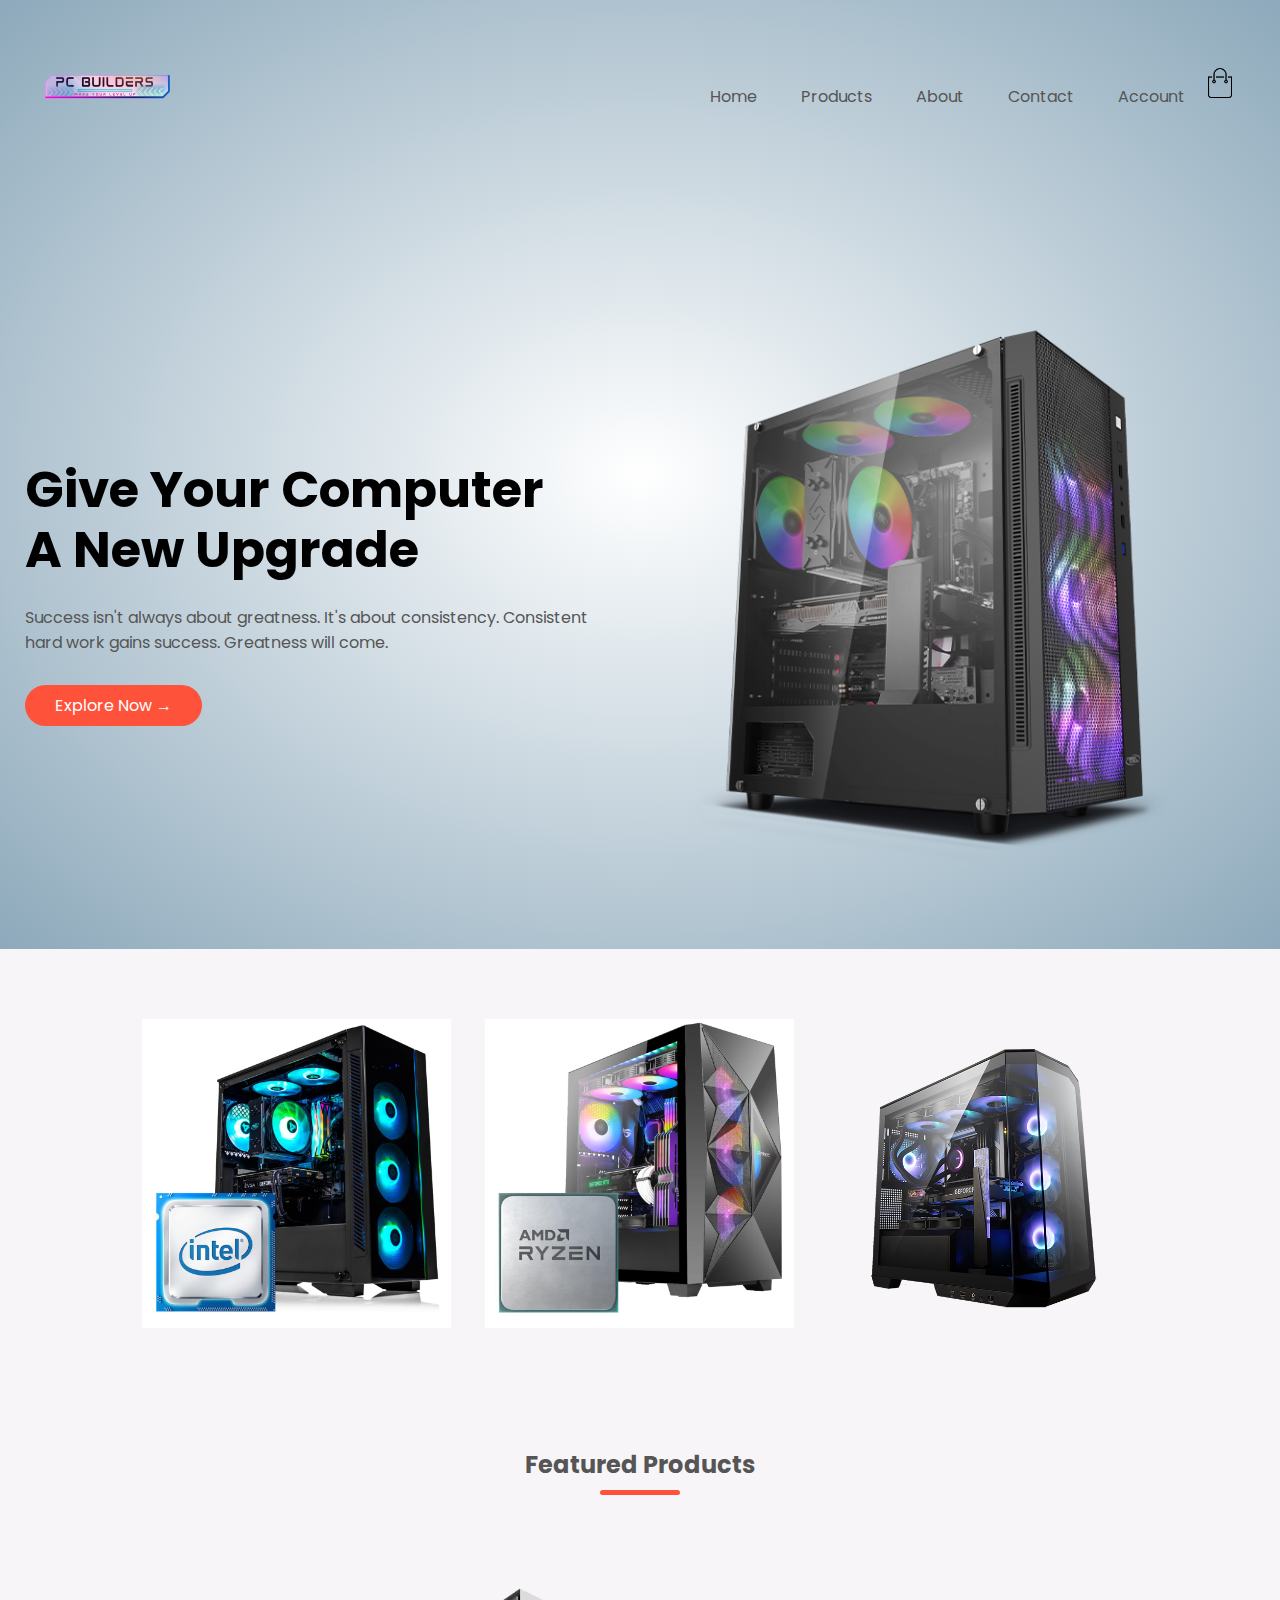
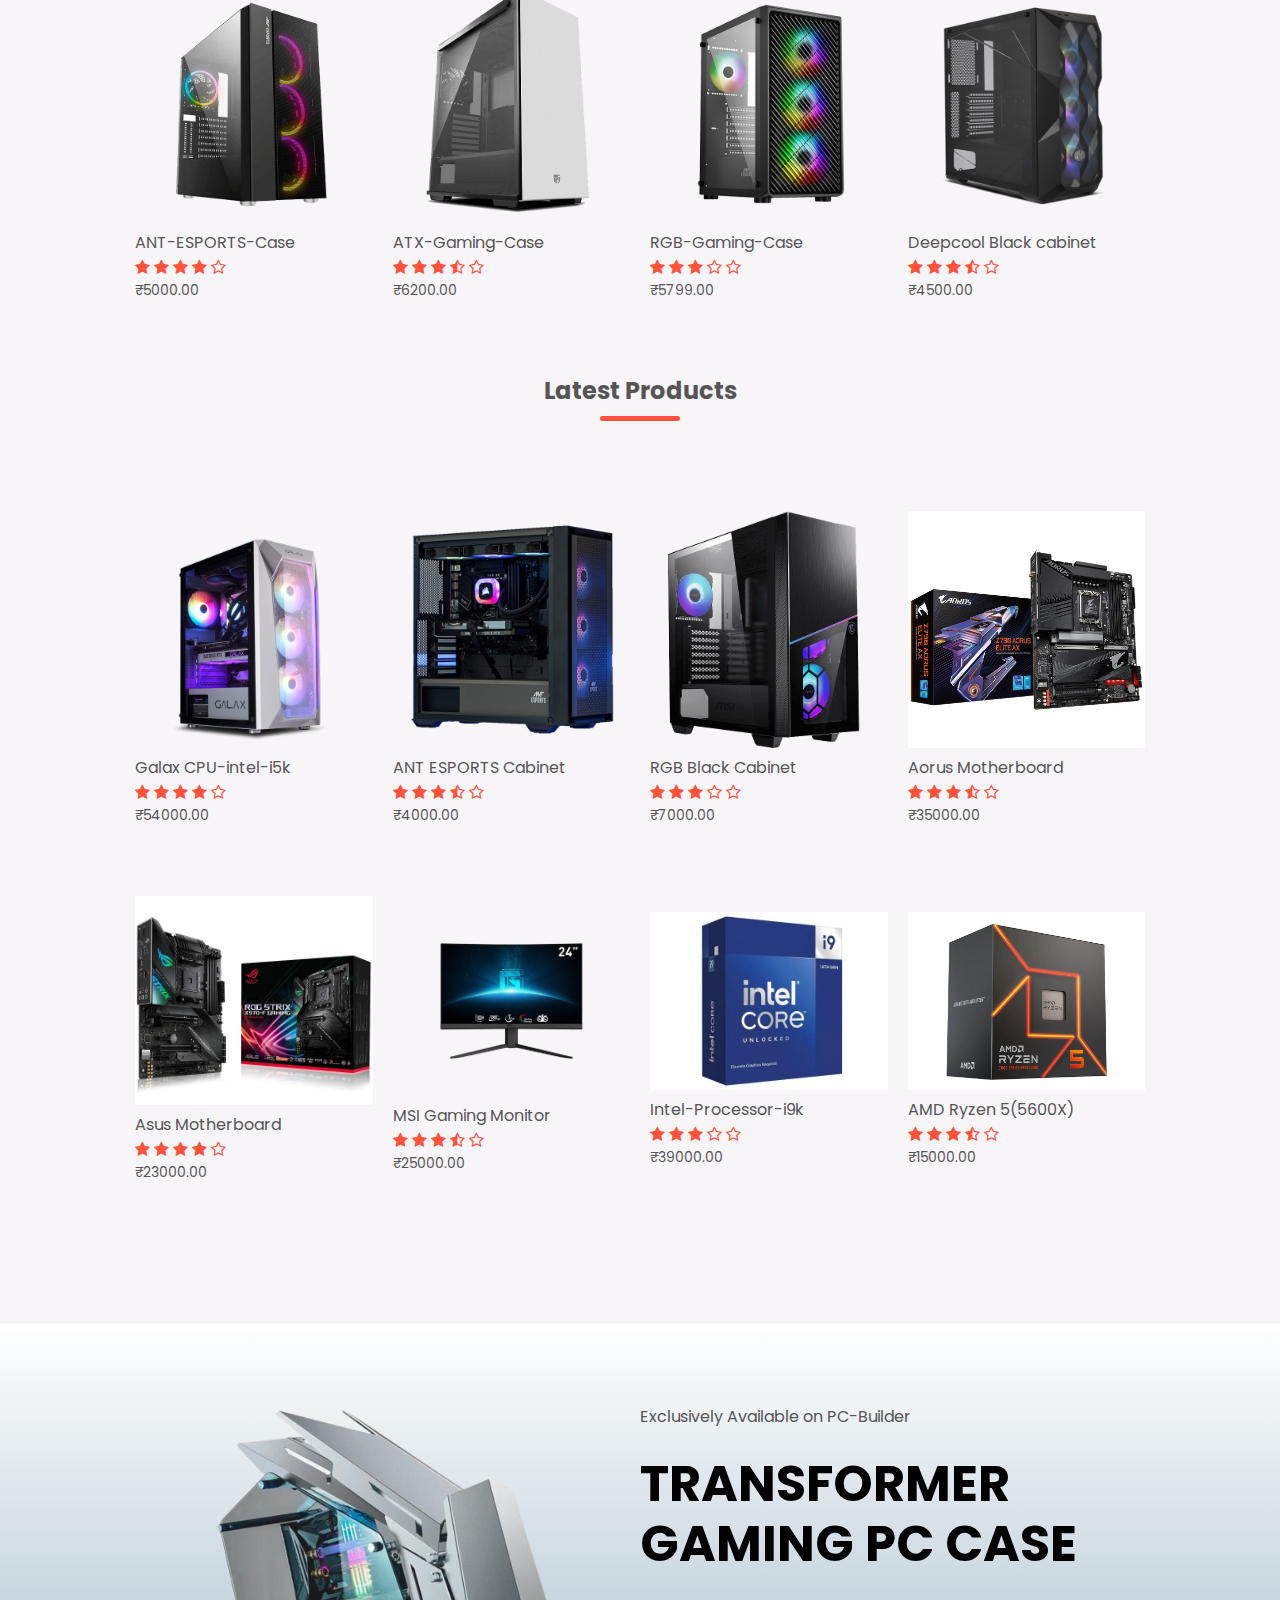
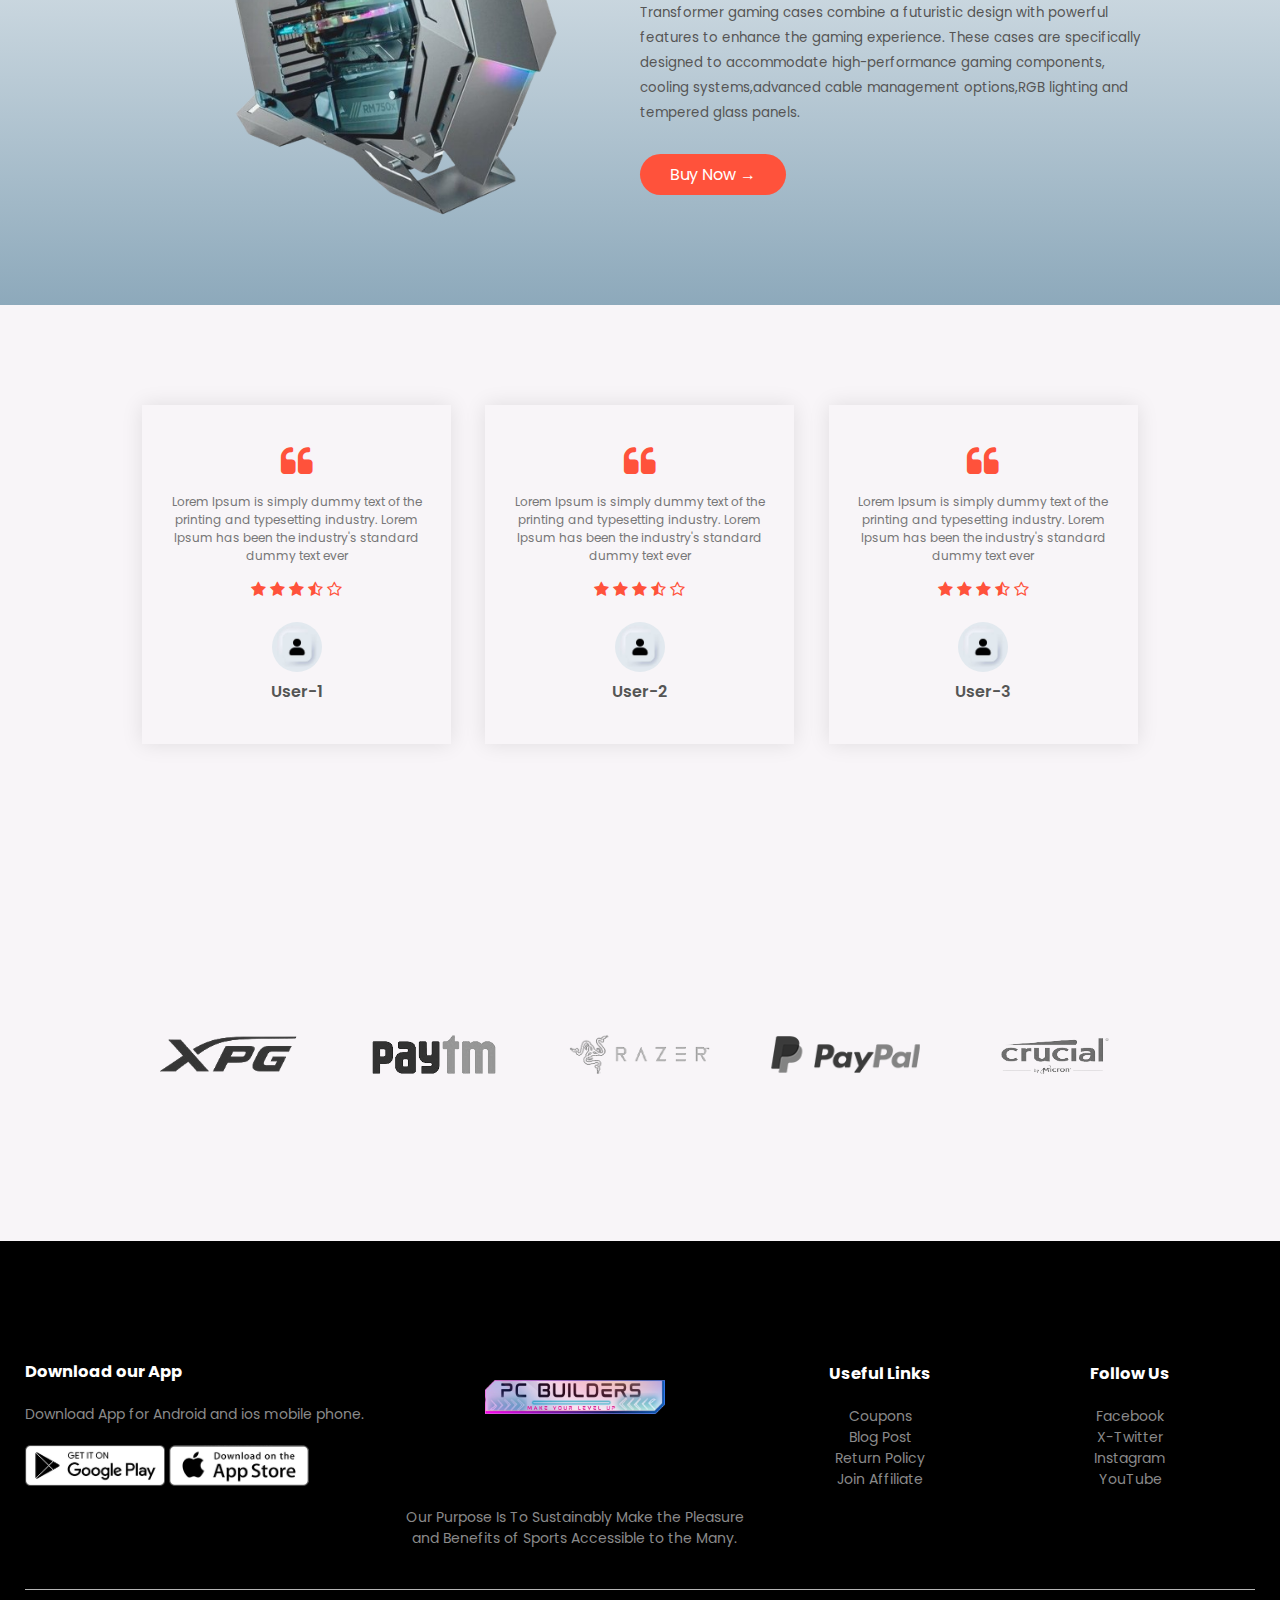
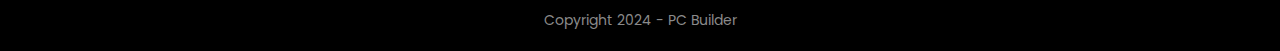
==== index.html @ bcb4385f "Add files via upload" ====
<!DOCTYPE html>
<html lang="en">
    <head>
        <meta charset="UTF-8">
        <meta name="viewport" content="width-device-width, initial-scale=1.0">
        <title>PC Builder</title>
        <link rel="preconnect" href="https://fonts.googleapis.com">
        <link rel="preconnect" href="https://fonts.gstatic.com" crossorigin>
        <link href="https://fonts.googleapis.com/css2?family=Poppins:wght@200;300;400;500;600;700&display=swap" rel="stylesheet">
        <link rel="stylesheet" href="https://stackpath.bootstrapcdn.com/font-awesome/4.7.0/css/font-awesome.min.css">
        <link rel="stylesheet" href="style.css">
        <link rel="stylesheet" href="mediaquery.css">
        <link rel="shortcut icon" href="images/computer.png" type="image/x-icon">
    </head>
    <body>
        <div class="header">
        <div class="container">
            <div class="navbar">         <!-- navbar starting -->
            <div class="logo">
                <a href="index.html"><img src="images/logo.png" width="125px"></a>
            </div>
            <nav>
                <ul id="MenuItems">
                    <li><a href="index.html">Home</a></li>
                    <li><a href="product.html">Products</a></li>
                    <li><a href="">About</a></li>
                    <li><a href="">Contact</a></li>
                    <li><a href="account-page.html">Account</a></li>
                </ul>
            </nav>

        <a href="cart.html"><img src="images/cart.png" width="30px" height="30px"></a>
        <img src="images/menu.png" class="menu-icon" onclick="menutoggle()">
        
        </div>
            <div class="row">           <!-- after nav -->
                <div class="col-2">
                    <h1>Give Your Computer <br>A New Upgrade</h1>
                    <p>Success isn't always about greatness. It's about consistency. Consistent <br>hard work gains success. Greatness will come.</p>

                    <a href="" class="btn">Explore Now &#8594;</a>

                </div>
                <div class="col-2">
                    <img src="images/MATREXX-55-MESH-with-4-ARGB-Fans-600x600-1.png">
                </div>
            </div>
        </div>
    </div>
<!-- header complete -->

<!-- feature categories -->

<div class="categories">
    <div class="small-container">
<div class="row">
        <div class="col-3">
            <img src="images/pcproduct1.jpg" >
        </div>
        <div class="col-3">
            <img src="images/pcproduct2.jpg" >
        </div>
        <div class="col-3">
            <img src="images/pcproduct3.png" >
        </div>
    </div>
    

    </div>
</div>

<!-- featured Products -->
<div class="small-container">
    <h2 class="title">Featured Products</h2>
    <div class="row">
        <div class="col-4">
            <a href="product-details.html"><img src="images/product-1.png"></a>
            <a href="product-details.html"><h4>ANT-ESPORTS-Case</h4></a>
            <div class="rating">
                <i class="fa fa-star"></i>
                <i class="fa fa-star"></i>
                <i class="fa fa-star"></i>
                <i class="fa fa-star"></i>
                <i class="fa fa-star-o"></i>
            </div>
            <p>₹5000.00</p>    
        </div>
        <div class="col-4">
            <img src="images/product-2.png">
            <h4>ATX-Gaming-Case</h4>
            <div class="rating">
                <i class="fa fa-star"></i>
                <i class="fa fa-star"></i>
                <i class="fa fa-star"></i>
                <i class="fa fa-star-half-o"></i>
                <i class="fa fa-star-o"></i>
            </div>
            <p>₹6200.00</p>    
        </div>
        <div class="col-4">
            <img src="images/product-3.png">
            <h4>RGB-Gaming-Case</h4>
            <div class="rating">
                <i class="fa fa-star"></i>
                <i class="fa fa-star"></i>
                <i class="fa fa-star"></i>
                <i class="fa fa-star-o"></i>
                <i class="fa fa-star-o"></i>
            </div>
            <p>₹5799.00</p>    
        </div>
        <div class="col-4">
            <img src="images/product-4.png">
            <h4>Deepcool Black cabinet</h4>
            <div class="rating">
                <i class="fa fa-star"></i>
                <i class="fa fa-star"></i>
                <i class="fa fa-star"></i>
                <i class="fa fa-star-half-o"></i>
                <i class="fa fa-star-o"></i>
            </div>
            <p>₹4500.00</p>    
        </div>
    </div>          <!-- end of upper section -->

    <h2 class="title">Latest Products</h2>
    <div class="row">
        <div class="col-4">
            <img src="images/product-5.png">
            <h4>Galax CPU-intel-i5k</h4>
            <div class="rating">
                <i class="fa fa-star"></i>
                <i class="fa fa-star"></i>
                <i class="fa fa-star"></i>
                <i class="fa fa-star"></i>
                <i class="fa fa-star-o"></i>
            </div>
            <p>₹54000.00</p>    
        </div>
        <div class="col-4">
            <img src="images/product-6.png">
            <h4>ANT ESPORTS Cabinet</h4>
            <div class="rating">
                <i class="fa fa-star"></i>
                <i class="fa fa-star"></i>
                <i class="fa fa-star"></i>
                <i class="fa fa-star-half-o"></i>
                <i class="fa fa-star-o"></i>
            </div>
            <p>₹4000.00</p>    
        </div>
        <div class="col-4">
            <img src="images/product-7.png">
            <h4>RGB Black Cabinet</h4>
            <div class="rating">
                <i class="fa fa-star"></i>
                <i class="fa fa-star"></i>
                <i class="fa fa-star"></i>
                <i class="fa fa-star-o"></i>
                <i class="fa fa-star-o"></i>
            </div>
            <p>₹7000.00</p>    
        </div>
        <div class="col-4">
            <img src="images/product-8.jpg">
            <h4>Aorus Motherboard</h4>
            <div class="rating">
                <i class="fa fa-star"></i>
                <i class="fa fa-star"></i>
                <i class="fa fa-star"></i>
                <i class="fa fa-star-half-o"></i>
                <i class="fa fa-star-o"></i>
            </div>
            <p>₹35000.00</p>    
        </div>
    </div>

<div class="row">
        <div class="col-4">
            <img src="images/product-9.jpg">
            <h4>Asus Motherboard</h4>
            <div class="rating">
                <i class="fa fa-star"></i>
                <i class="fa fa-star"></i>
                <i class="fa fa-star"></i>
                <i class="fa fa-star"></i>
                <i class="fa fa-star-o"></i>
            </div>
            <p>₹23000.00</p>    
        </div>
        <div class="col-4">
            <img src="images/monitor.png">
            <h4>MSI Gaming Monitor</h4>
            <div class="rating">
                <i class="fa fa-star"></i>
                <i class="fa fa-star"></i>
                <i class="fa fa-star"></i>
                <i class="fa fa-star-half-o"></i>
                <i class="fa fa-star-o"></i>
            </div>
            <p>₹25000.00</p>    
        </div>
        <div class="col-4">
            <img src="images/product-11.jpg">
            <h4>Intel-Processor-i9k</h4>
            <div class="rating">
                <i class="fa fa-star"></i>
                <i class="fa fa-star"></i>
                <i class="fa fa-star"></i>
                <i class="fa fa-star-o"></i>
                <i class="fa fa-star-o"></i>
            </div>
            <p>₹39000.00</p>    
        </div>
        <div class="col-4">
            <img src="images/product-12.jpg">
            <h4>AMD Ryzen 5(5600X)</h4>
            <div class="rating">
                <i class="fa fa-star"></i>
                <i class="fa fa-star"></i>
                <i class="fa fa-star"></i>
                <i class="fa fa-star-half-o"></i>
                <i class="fa fa-star-o"></i>
            </div>
            <p>₹15000.00</p>    
        </div>        
    </div>
</div>   
                <!-- latest product end here -->
    
    <div class="offer">           <!-- eclusive section -->
        <div class="small-container">
            <div class="row">
                <div class="col-2">
                    <img src="images/exclusive3.png" class="offer-img">
                </div>
                <div class="col-2">
                    <p>Exclusively Available on PC-Builder</p>
                    <h1>TRANSFORMER GAMING PC CASE</h1>
                    <small> Transformer gaming cases combine a futuristic design with powerful features to enhance the gaming experience. These cases are specifically designed to accommodate high-performance gaming components, cooling systems,advanced cable management options,RGB lighting and tempered glass panels. <br></small>
                    <a href="" class="btn">Buy Now &#8594</a>
                </div>
            </div>

        </div>
    </div>
<!-- testimonial section -->

<div class="testimonial">
    <div class="small-container">
        <div class="row">
            <div class="col-3">
                <i class="fa fa-quote-left"></i>
                <p>Lorem Ipsum is simply dummy text of the printing and typesetting industry. Lorem Ipsum has been the industry's standard dummy text ever</p>
                <div class="rating">
                <i class="fa fa-star"></i>
                <i class="fa fa-star"></i>
                <i class="fa fa-star"></i>
                <i class="fa fa-star-half-o"></i>
                <i class="fa fa-star-o"></i>
                </div>
                <img src="images/user.jpeg" alt="">
                <h3>User-1</h3>
            </div>
            <div class="col-3">
                <i class="fa fa-quote-left"></i>
                <p>Lorem Ipsum is simply dummy text of the printing and typesetting industry. Lorem Ipsum has been the industry's standard dummy text ever</p>
                <div class="rating">
                <i class="fa fa-star"></i>
                <i class="fa fa-star"></i>
                <i class="fa fa-star"></i>
                <i class="fa fa-star-half-o"></i>
                <i class="fa fa-star-o"></i>
                </div>
                <img src="images/user.jpeg" alt="">
                <h3>User-2</h3>
            </div>
            <div class="col-3">
                <i class="fa fa-quote-left"></i>
                <p>Lorem Ipsum is simply dummy text of the printing and typesetting industry. Lorem Ipsum has been the industry's standard dummy text ever</p>
                <div class="rating">
                <i class="fa fa-star"></i>
                <i class="fa fa-star"></i>
                <i class="fa fa-star"></i>
                <i class="fa fa-star-half-o"></i>
                <i class="fa fa-star-o"></i>
                </div>
                <img src="images/user.jpeg" alt="">
                <h3>User-3</h3>
            </div>
        </div>
    </div>
</div>
                    <!-- brands section starts -->

    <div class="brands">
        <div class="small-container">
            <div class="row">
                <div class="col-5">
                    <img src="images/xpg-logo.png">
                </div>
                <div class="col-5">
                    <img src="images/paytm-logo.png">
                </div>
                <div class="col-5">
                    <img src="images/razor-logo.png">
                </div>
                <div class="col-5">
                    <img src="images/logo-paypal.png">
                </div>
                <div class="col-5">
                    <img src="images/crucial-logo.png">
                </div>
            </div>
        </div>                          <!-- end of previous section -->
    </div>                
        <!-- footer section starts -->

        <div class="footer">
            <div class="container">
                <div class="row">
                    <div class="footer-col-1">
                        <h3>Download our App</h3>
                        <p>Download App for Android and ios mobile phone.</p>
                        <div class="app-logo">
                            <img src="images/play-store.png">
                            <img src="images/app-store.png" >
                        </div>
                    </div>
                    <div class="footer-col-2">
                        <img src="images/logo.png" alt="">
                        <p>Our Purpose Is To Sustainably Make the Pleasure and Benefits of Sports Accessible to the Many.</p>
                    </div>
                    <div class="footer-col-3">
                        <h3>Useful Links</h3>
                        <ul>
                            <li>Coupons</li>
                            <li>Blog Post</li>
                            <Li>Return Policy</Li>
                            <li>Join Affiliate</li>
                        </ul>
                    </div>
                    <div class="footer-col-4">
                        <h3>Follow Us</h3>
                        <ul>
                            <li>Facebook</li>
                            <li>X-Twitter</li>
                            <Li>Instagram</Li>
                            <li>YouTube</li>
                        </ul>
                    </div>
                </div>
                <hr>
                <p class="copyright">Copyright 2024 - PC Builder</p>
            </div>
        </div>
<!-- footer sections end here -->

<!-- //JS for toggle menu -->

<script>
    var MenuItems = document.getElementById("MenuItems");

    MenuItems.style.maxHeight = "0px";

    function menutoggle(){
        if(MenuItems.style.maxHeight == "0px")
        {
            MenuItems.style.maxHeight = "200px";
        }
        else{
                MenuItems.style.maxHeight = "0px";
            }
    }
</script>
<!-- End OF Homepage -->
</body>
</html>
---- style.css ----
*{
    margin: 0;
    padding: 0;
    box-sizing: border-box;

}

body{
    font-family: "Poppins", sans-serif;
    background-color: rgb(248, 245, 248);
}

/* nav bar */

.navbar{
    display: flex;
    align-items: center;
    padding: 20px;
}

nav{
    flex: 1;
    text-align: right;
}


nav ul{
    display: inline-block;
    list-style-type: none;
}
nav ul li {
    display: inline-block;
    margin: 20px;
}

a{
    text-decoration: none;
    color: #555;
}

p{
    color: #555;
}

.container{
    max-width: 1300px;
    margin: auto;
    padding-left: 25px;
    padding-right: 25px;
}

/* below navbar */

.row{
    display: flex;
    align-items: center;
    flex-wrap: wrap;
    justify-content: space-around;
}

.col-2{
    flex-basis: 50%;
    min-width: 300px;
}

.col-2 img {
    max-width: 100%;
    padding: 50px 0;
}

.col-2 h1{
    font-size: 50px;
    line-height: 60px;
    margin: 25px 0;
}

.btn{
    display: inline-block;
    background: #ff523b;
    color: #fff;
    padding: 8px 30px;
    margin: 30px 0;
    border-radius: 30px;
    transition: background 0.5s;
}

.btn:hover{
    background:#563434;
}
.header{
   background: radial-gradient(#fff, rgb(141, 169, 187));
}

.header .row {
    margin-top: 70px;
}

/* features categories starting */

.categories {
    margin: 70px 0;
}

.col-3 {
    flex-basis: 30%;
    min-width: 250px;
    margin-bottom: 30px;
}

.col-3 img {
    width: 100%;
}

.small-container {
    max-width: 1080px;
    margin: auto;
    padding-left: 25px;
    padding-right: 25px;
}

.col-4 {
    flex-basis: 25%;
    padding: 10px;
    min-width: 200px;
    margin-bottom: 50px;
    transition: transform 0.5s;
}

.col-4 img {
    width: 100%;
    
}


.title {
    text-align: center;
    margin: 0 auto 80px;
    position: relative;
    line-height: 60px;
    color: #555;

}

.title::after {
    content: '';
    background: #ff523b;
    width: 80px;
    height: 5px;
    border-radius: 5px;
    position: absolute;
    bottom: 0;
    left: 50%;
    transform: translateX(-50%);
}

h4{
    color: #555;
    font-weight: normal;
}

.col-4 p {
    font-size: 14px;
}

.rating .fa {
    color: #ff523b;
}

.col-4:hover {
    transform: translateY(-5px);
}

/* Exclusive offer section */

.offer {
    background: linear-gradient(#fff,rgb(141, 169, 187));
    margin-top: 80px;
    padding: 30px 0;
}
.col-2 .offer-img {
    padding: 50px;
}

small{
    color: #555;
}

/* testimonial */

.testimonial {
    padding: 100px;
}

.testimonial .col-3 {
    text-align: center;
    padding: 40px 20px;
    box-shadow: 0 0 20px 0 rgba(0, 0, 0, 0.1);
    cursor: pointer;
    transition: transform 0.5s;
}

.testimonial .col-3 img {
    width: 50px;
    margin-top: 20px;
    border-radius: 50%;
}

.testimonial .col-3:hover {
    transform: translateY(-10px);
}

.fa.fa-quote-left {
    font-size: 34px;
    color: #ff523b;
}

.col-3 p {
    font-size: 12px;
    margin: 12px 0;
    color: #777;
}

.testimonial .col-3 h3 {
    font-size: 16px;
    color: #555;                              /* end of this section here */
    font-weight: 600;
}

/* Brands section start */

.brands {
    margin: 100px auto;
}

.col-5{
    width: 160px;
}
.col-5 img {
    width: 100%;
    cursor: pointer;
    filter: grayscale(100%);
}

.col-5 img:hover {
    filter: grayscale(0);
}

                                /* Brands section  ends*/
/* footer */

.footer{
    background: #000;
    color: #8a8a8a;
    font-size: 14px;
    padding: 60px 0 20px;
}

.footer p {
    color: #8a8a8a;    
}

.footer h3 {
    color: #fff;
    margin-bottom: 20px;
}

.footer-col-1, .footer-col-2, .footer-col-3, .footer-col-4 {
    min-width:  250px;
    margin-bottom: 20px
}

.footer-col-1 {
    flex-basis: 30%;
}

.footer-col-2 {
    flex: 1;
    text-align: center;
}

.footer-col-2 img {
    width: 180px;
    margin-bottom: 20px;
}

.footer-col-3, .footer-col-4 {
    flex-basis: 12%;
    text-align: center;
}
ul{
    list-style-type: none;
}

.app-logo {
    margin-top: 20px;

}
.app-logo img {
    width: 140px;
}

.footer hr {
    border: none;
    background: #b5b5b5;
    height: 1px;
    margin: 20px 0;
}

.copyright {
    text-align: center;                /* footer section ends */
}


.menu-icon {
    width: 28px;
    margin-left: 20px;
    display: none;
}

                                /* all products page */

.row-2 {
    justify-content: space-between;
    margin: 100px auto 50px;
}

select {
    border: 1px solid #ff523b;
    padding: 5px;
}

select:focus {
    outline: none;
}

.page-btn {
    margin: 0 auto 80px;
}

.page-btn span {
    display: inline-block;
    border: 1px solid #ff523b;
    margin-left: 10px;
    width: 40px;
    height: 40px;
    text-align: center;
    line-height: 40px;
    cursor: pointer;
}
.page-btn span:hover {
    background: #ff523b;
    color: #fff;
}

/* Single product details */

.single-product {
    margin-top: 80px;
}
.single-product .col-2 img {
    padding: 0;
}
.single-product .col-2 {
    padding: 20px;
}
.single-product h4 {
    margin: 20px 0;
    font-size: 22px;
    font-weight: bold;
}
.single-product select{
    display: block;
    padding: 10px;
    margin-top: 20px;
}
.single-product input {
    width: 50px;
    height: 40px;
    padding-left: 10px;
    font-size: 20px;
    margin-right: 10px;
    border: 1px solid #ff523b;
}
input:focus{
    outline: none;
}
.single-product .fa {
    color: #ff523b;
    margin-left: 10px;
}

.small-img-row {
    display: flex;
    justify-content: space-between;
}
.small-img-col {
    flex-basis: 24%;
    cursor: pointer;
}

/* cart items */

.cart-page {
    margin: 80px auto;
}
table {
    width: 100%;
    border-collapse: collapse;
}

.cart-info {
    display: flex;
    flex-wrap: wrap;
}

th {
    text-align: left;
    padding: 5px;
    color: #fff;
    background: #ff523b;
    font-weight: normal;
}

td {
    padding: 10px 5px;
}

td input {
    width: 40px;
    height: 30px;
    padding: 5px;
}
td a {
    color: #ff523b;
    font-size: 12px;
}
td img {
    width: 80px;
    height: 80px;
    margin-right: 10px;
}

.total-price {
    display: flex;
    justify-content: flex-end;
}
.total-price table {
    border-top: 3px solid #ff523b;
    width: 100%;
    max-width: 394px;
}

td:last-child {
    text-align: right;
}
th:last-child {
    text-align: right;
}

/* Account Page */


.account-page {
    padding: 50px 0;
    background: linear-gradient(#fff,  rgb(141, 169, 187));
}
.form-container {
    background: #fff;
    width: 300px;
    height: 400px;
    position: relative;
    text-align: center;
    padding: 20px 0;
    margin: auto;
    box-shadow: 0 0 2 rgba(0, 0, 0, 0.1);
    overflow: hidden;
}

.form-container span {
    font-weight: bold;
    padding: 0 10px;
    color: #555;
    cursor: pointer;
    width: 100px;
    display: inline-block;
}
.form-btn {
    display: inline-block;
}
.form-container form {
    max-width: 300px;
    padding: 0 20px;
    position: absolute;
    top: 130px;
    transition: transform 1s;
}
form input {
    width: 100%;
    height: 30px;
    margin: 10px 0;
    padding: 0 10px;
    border: 1px solid #ccc;
}
form .btn {
    width: 100%;
    border: none;
    cursor: pointer;
    margin: 10px 0;
}
.form-btn:focus {
    outline: none;
}

#LoginForm {
    left: -300px;
}
#RegForm{
    left: 0;
}
form a {
    font-size: 12px;
}

#Indicator {
    width: 100px;
    border: none;
    background: #ff523b;
    height: 3px;
    margin-top: 8px;
    transform: translateX(100px);
    transition: transform 1s;
}
---- mediaquery.css ----
@media only screen and (max-width: 800px) {


    nav ul {
        position: absolute;
        top: 70px;
        left: 0;
        background: #333;
        width: 100%;
        overflow: hidden;
        transition: max-height 0.5s;
    }

    nav ul li {
        display: block;
        margin-right: 50px;
        margin-top: 10px;
        margin-bottom: 10px;
    }

    nav ul li a {
        color: #fff;
    }
.menu-icon{
    display: block;
    cursor: pointer;
}
}

/* media query for less than 600 screen size */

@media only screen and (max-width: 800px) {

.row {
    text-align: center;
}

.col-2, .col-3, .col-4 {
    flex-basis: 100%;
}

.single-product .row{
    text-align: left;
}
.single-product .col-2{
    padding: 20px 0;
}
.single-product h1 {
    font-size: 26px;
    line-height: 32px;
}

.cart-info p {
    display: none;
}

}
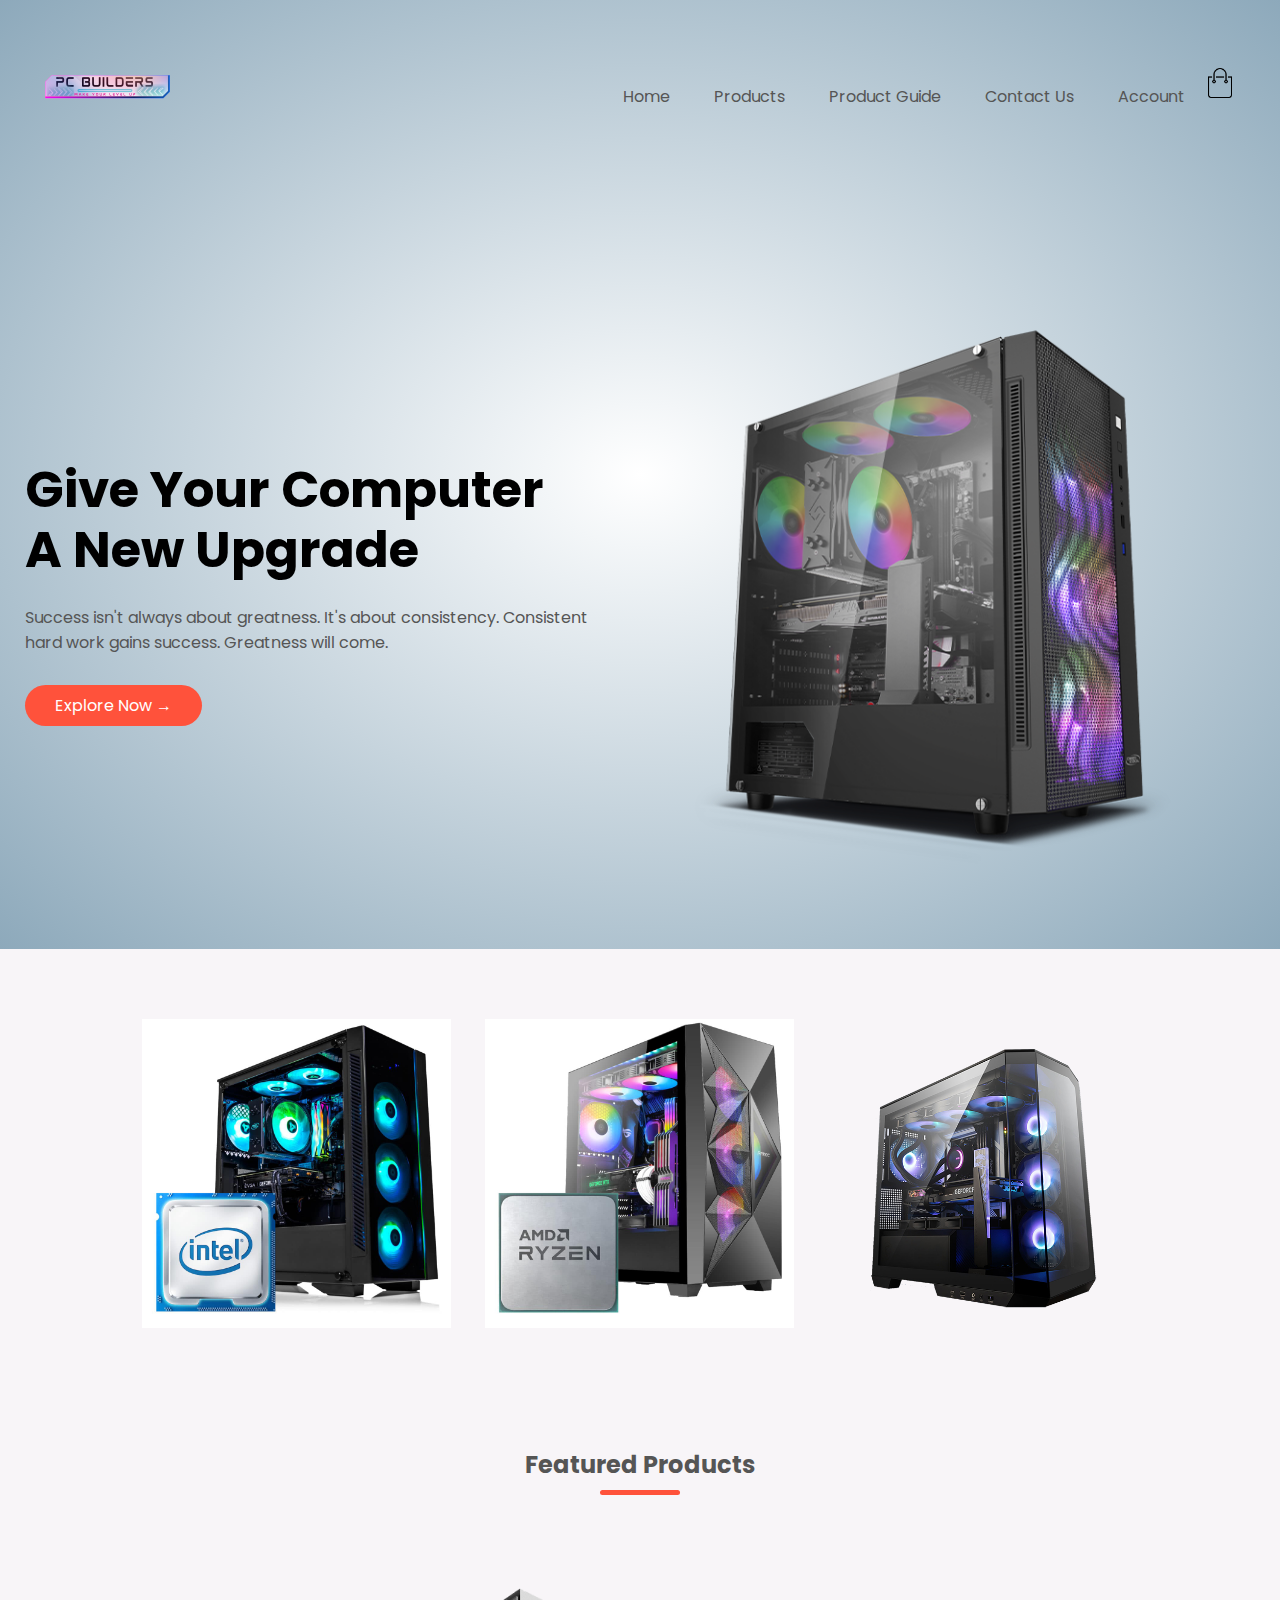
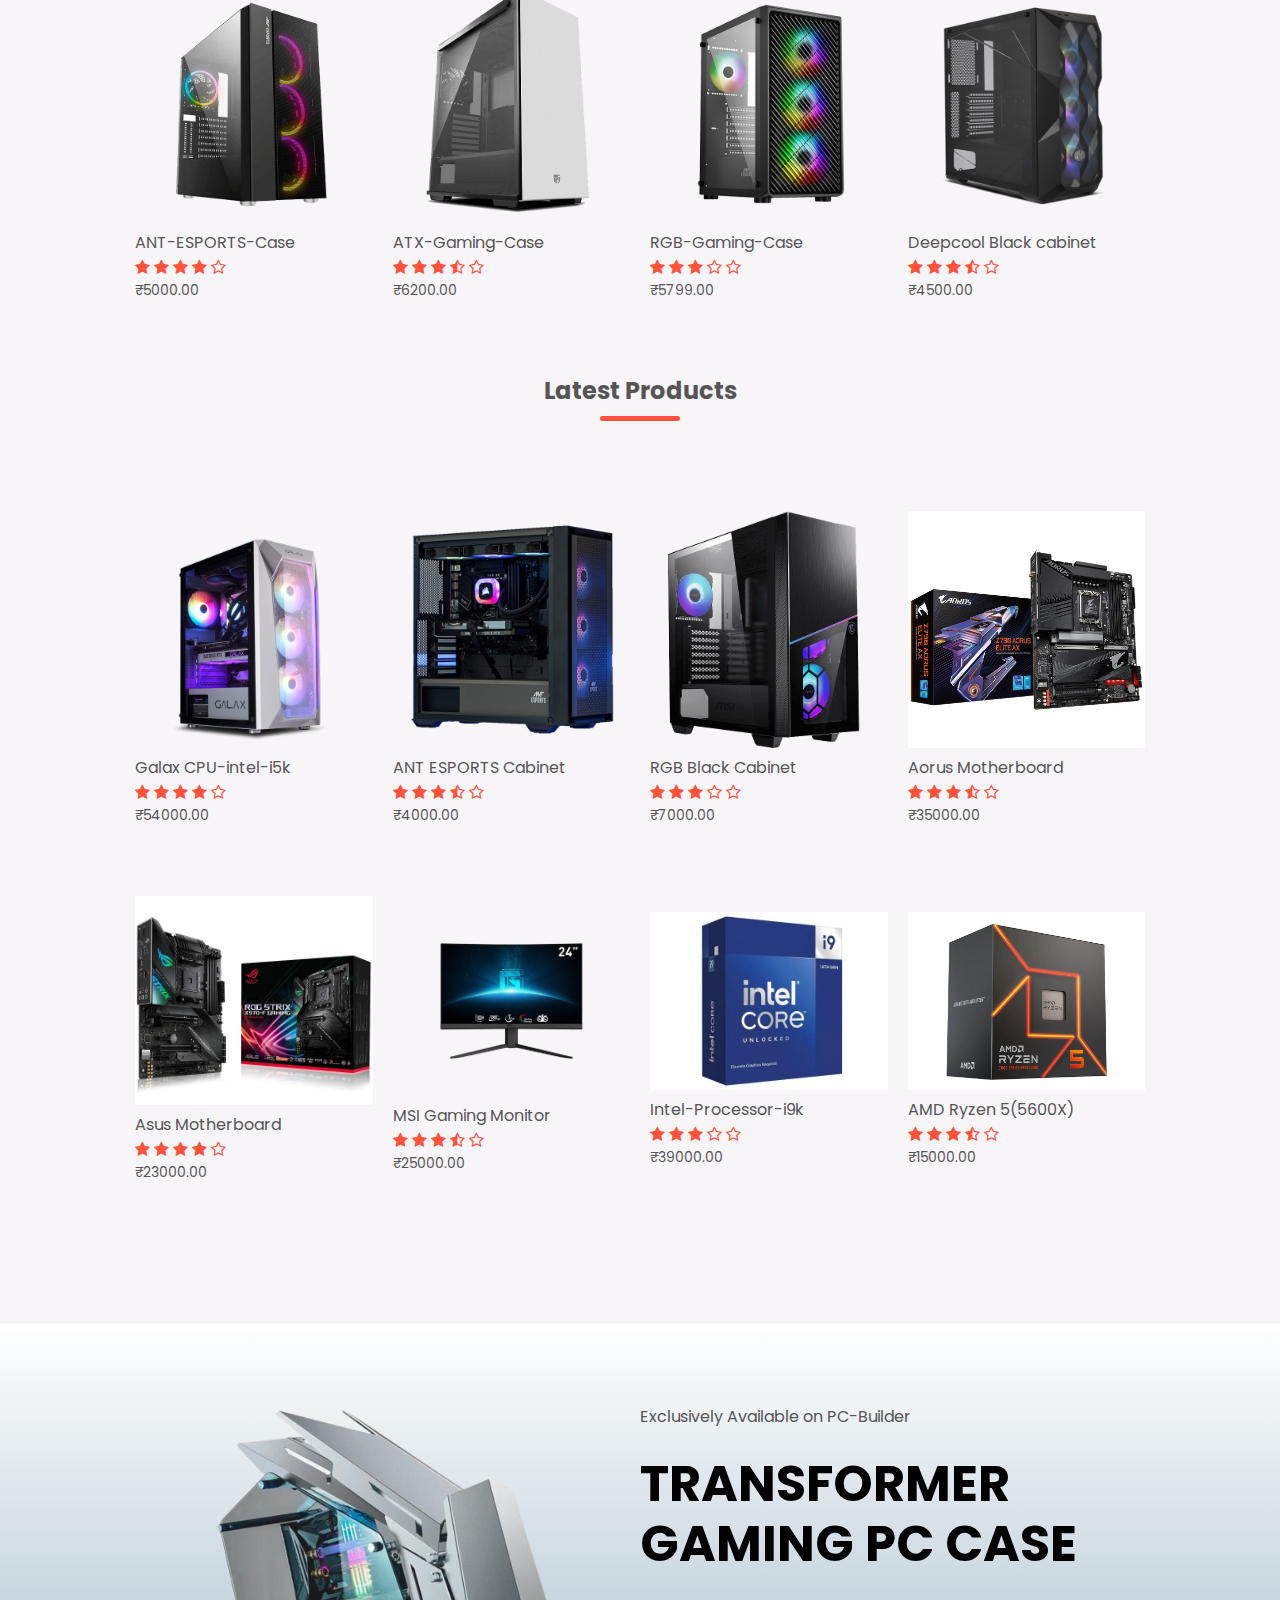
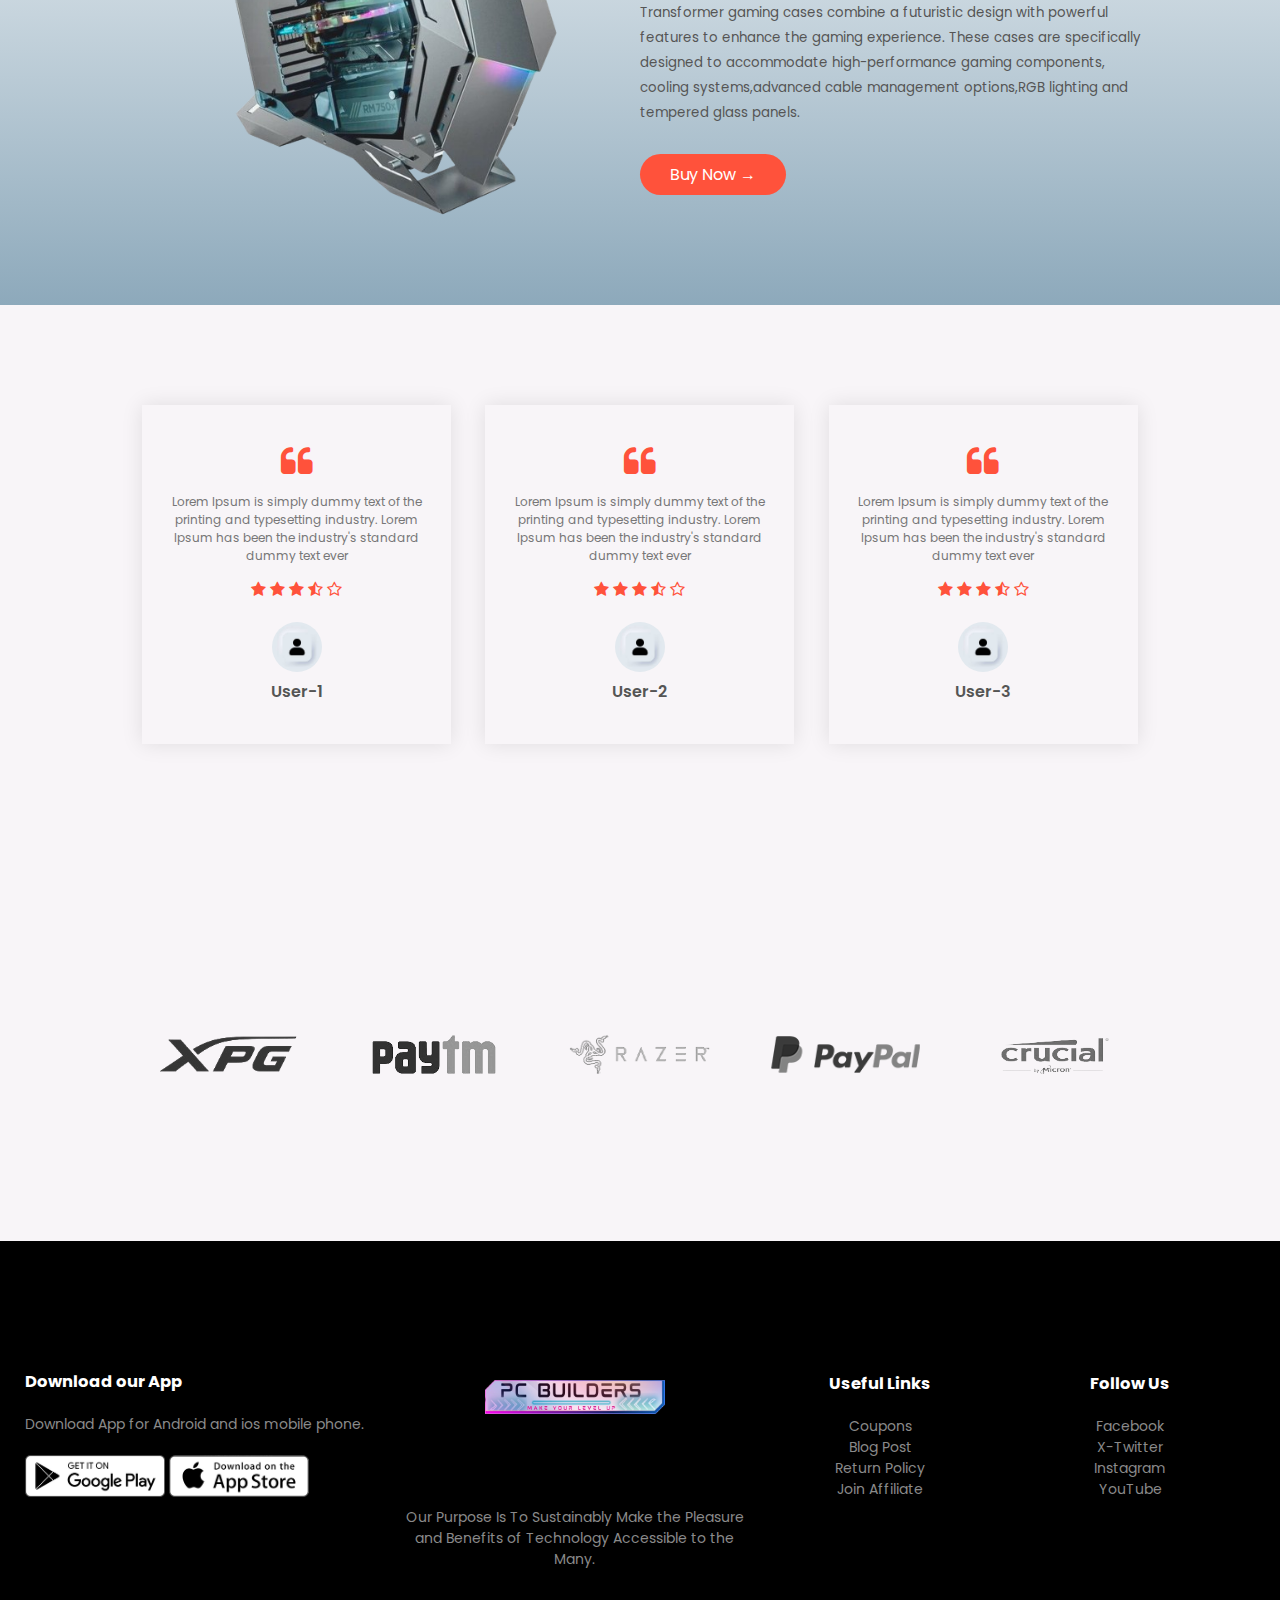
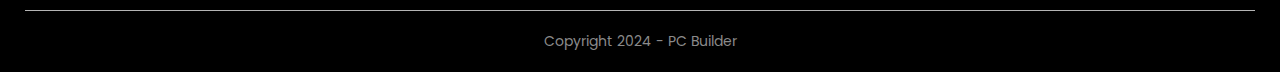
==== commit 64187617: "Add files via upload" ====
--- a/index.html
+++ b/index.html
@@ -23,8 +23,8 @@
                 <ul id="MenuItems">
                     <li><a href="index.html">Home</a></li>
                     <li><a href="product.html">Products</a></li>
-                    <li><a href="">About</a></li>
-                    <li><a href="">Contact</a></li>
+                    <li><a href="guide-page.html">Product Guide</a></li>
+                    <li><a href="contact-page.html">Contact Us</a></li>
                     <li><a href="account-page.html">Account</a></li>
                 </ul>
             </nav>
@@ -329,7 +329,7 @@
                     </div>
                     <div class="footer-col-2">
                         <img src="images/logo.png" alt="">
-                        <p>Our Purpose Is To Sustainably Make the Pleasure and Benefits of Sports Accessible to the Many.</p>
+                        <p>Our Purpose Is To Sustainably Make the Pleasure and Benefits of Technology Accessible to the Many.</p>
                     </div>
                     <div class="footer-col-3">
                         <h3>Useful Links</h3>
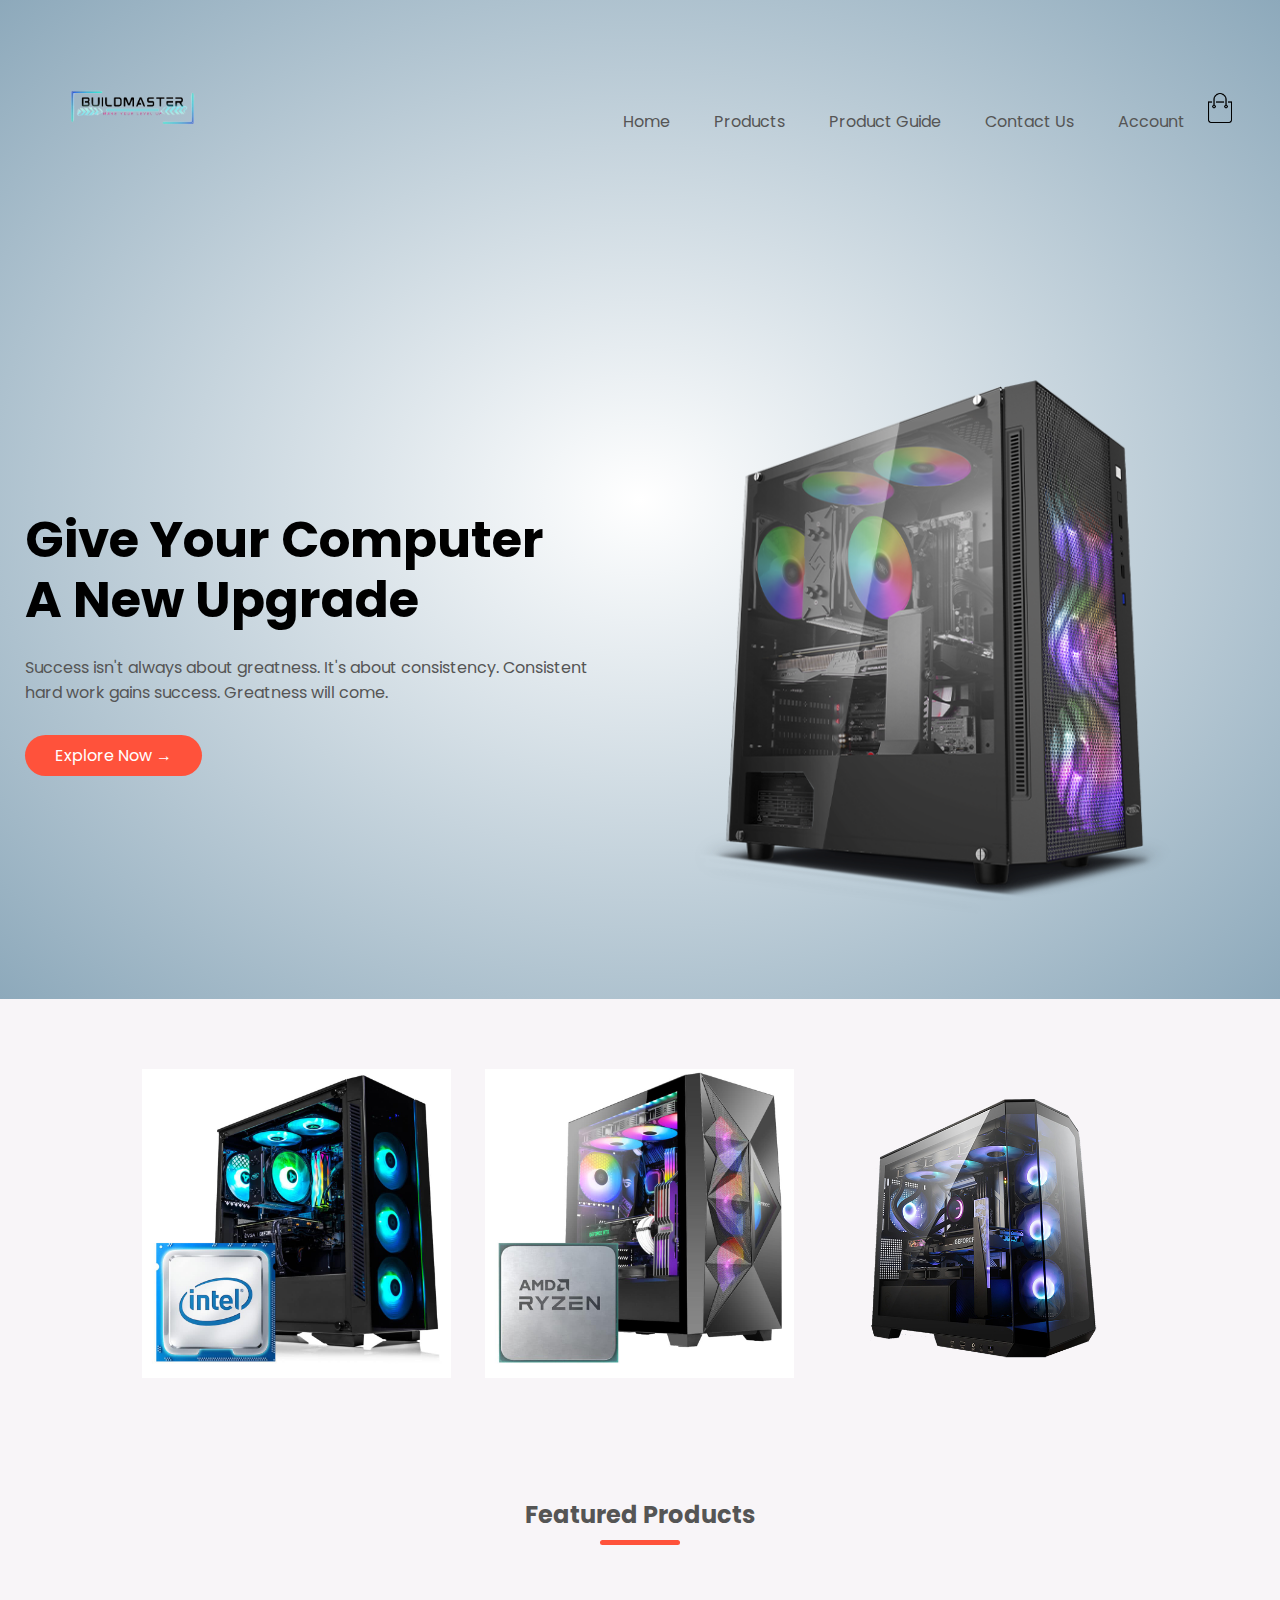
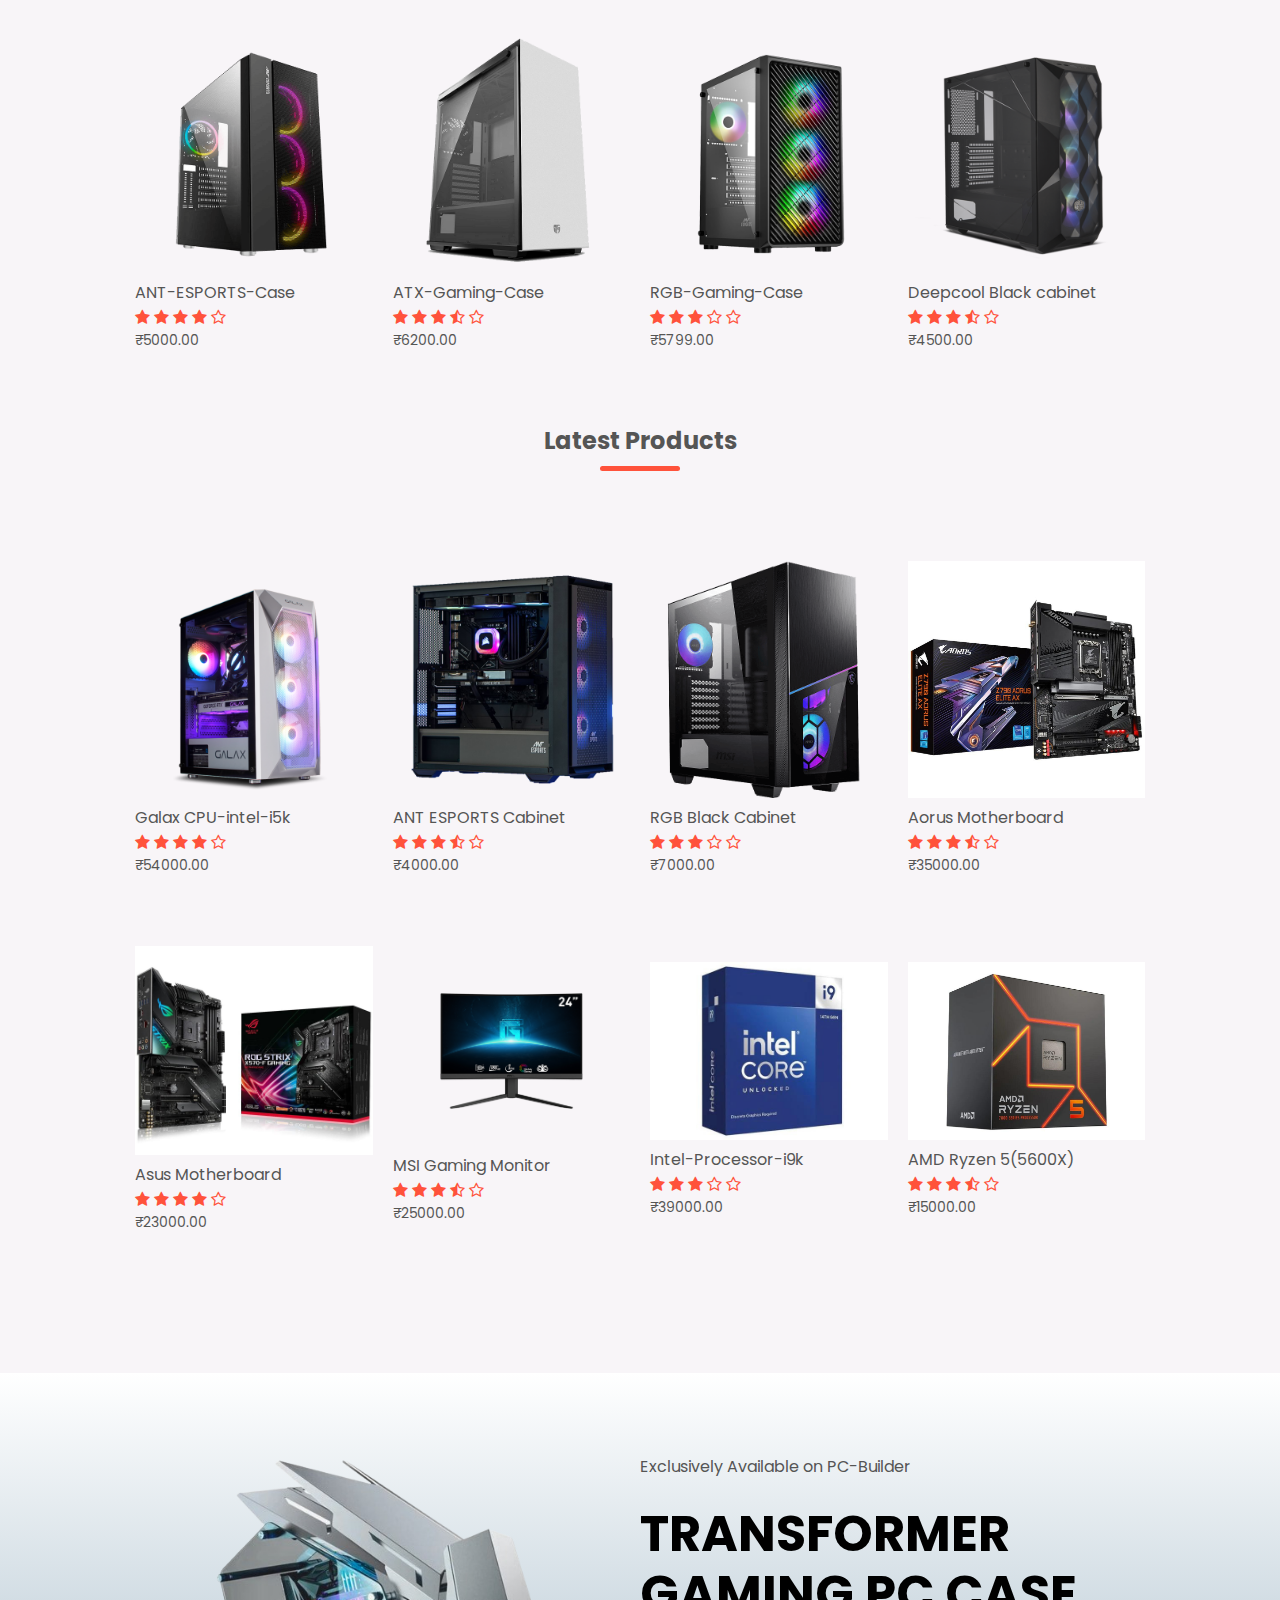
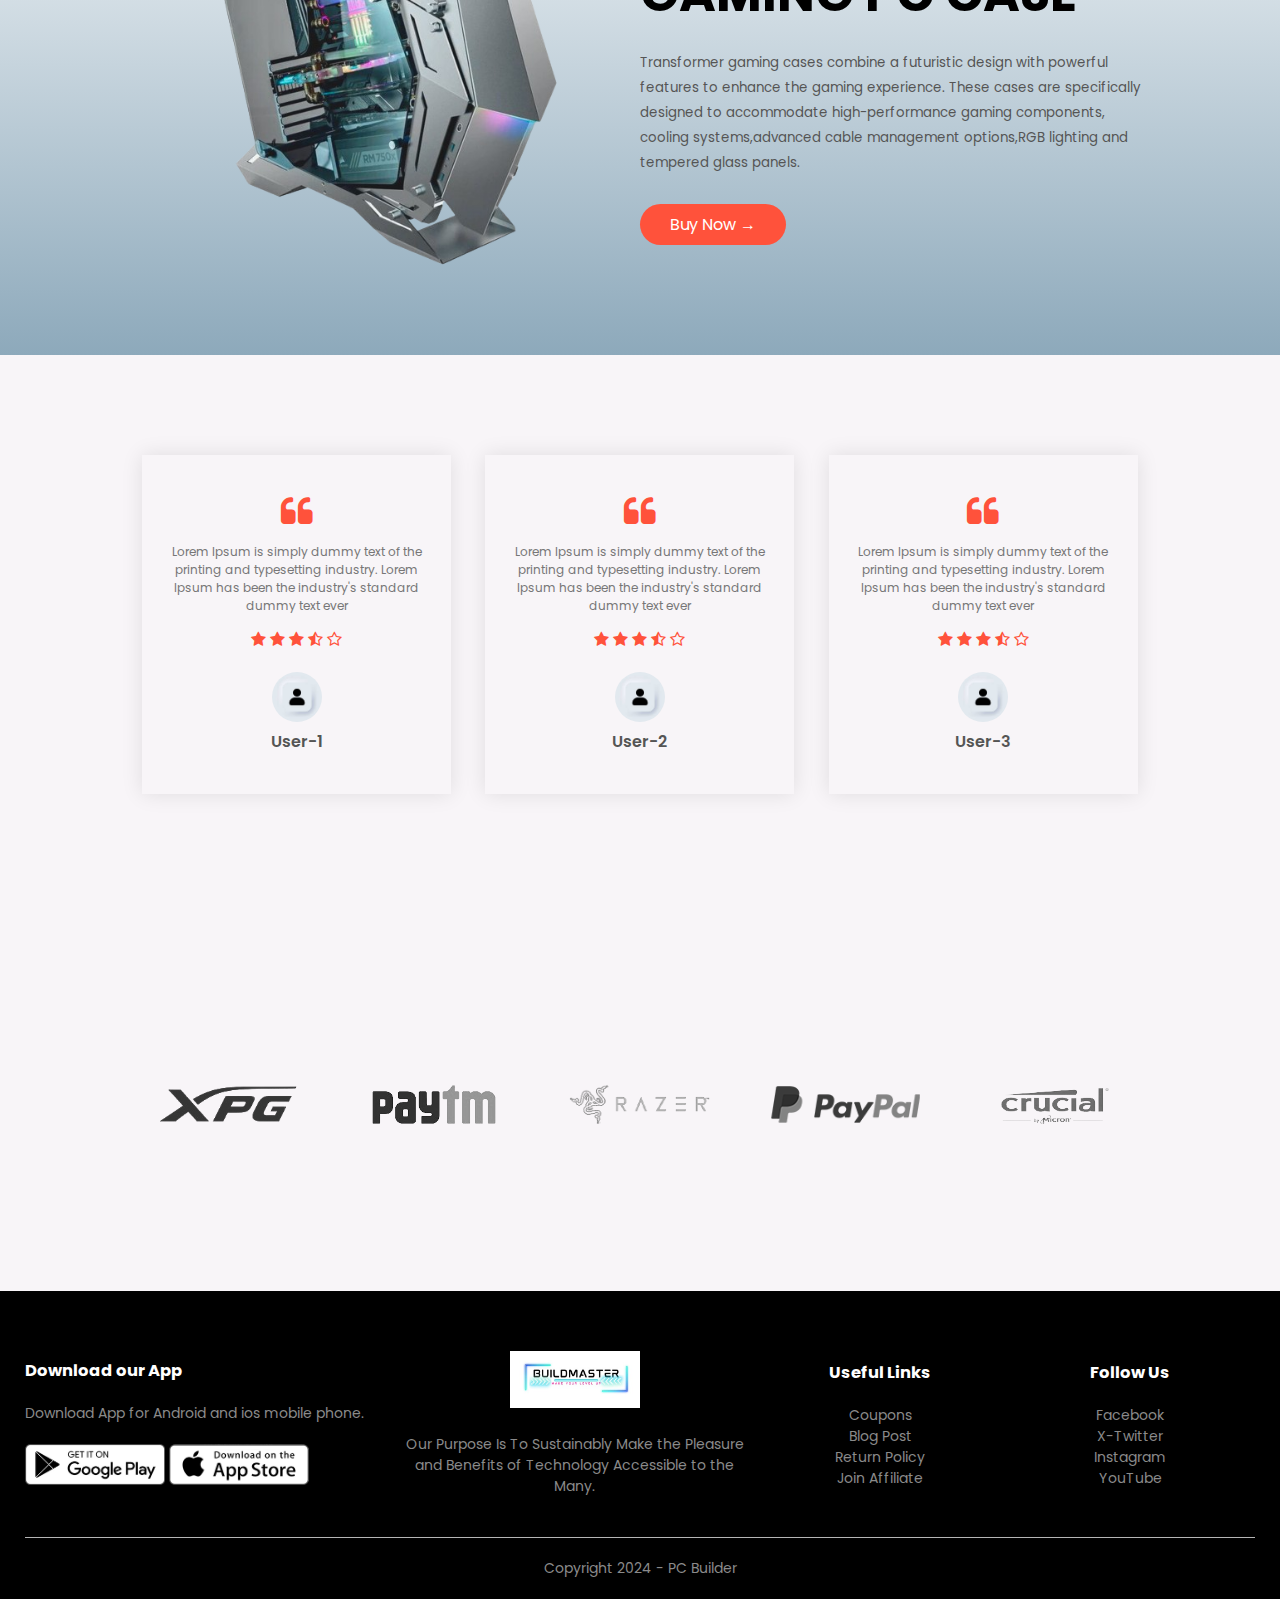
==== commit c1b9d27c: "Add files via upload" ====
--- a/index.html
+++ b/index.html
@@ -3,7 +3,7 @@
     <head>
         <meta charset="UTF-8">
         <meta name="viewport" content="width-device-width, initial-scale=1.0">
-        <title>PC Builder</title>
+        <title>BuildMaster</title>
         <link rel="preconnect" href="https://fonts.googleapis.com">
         <link rel="preconnect" href="https://fonts.gstatic.com" crossorigin>
         <link href="https://fonts.googleapis.com/css2?family=Poppins:wght@200;300;400;500;600;700&display=swap" rel="stylesheet">
@@ -17,7 +17,7 @@
         <div class="container">
             <div class="navbar">         <!-- navbar starting -->
             <div class="logo">
-                <a href="index.html"><img src="images/logo.png" width="125px"></a>
+                <a href="index.html"><img src="images/logo.png" width="175px"></a>
             </div>
             <nav>
                 <ul id="MenuItems">
@@ -328,7 +328,7 @@
                         </div>
                     </div>
                     <div class="footer-col-2">
-                        <img src="images/logo.png" alt="">
+                        <img src="images/logo2.jpeg" alt="">
                         <p>Our Purpose Is To Sustainably Make the Pleasure and Benefits of Technology Accessible to the Many.</p>
                     </div>
                     <div class="footer-col-3">
--- a/style.css
+++ b/style.css
@@ -279,7 +279,7 @@
 }
 
 .footer-col-2 img {
-    width: 180px;
+    width: 130px;
     margin-bottom: 20px;
 }
 
